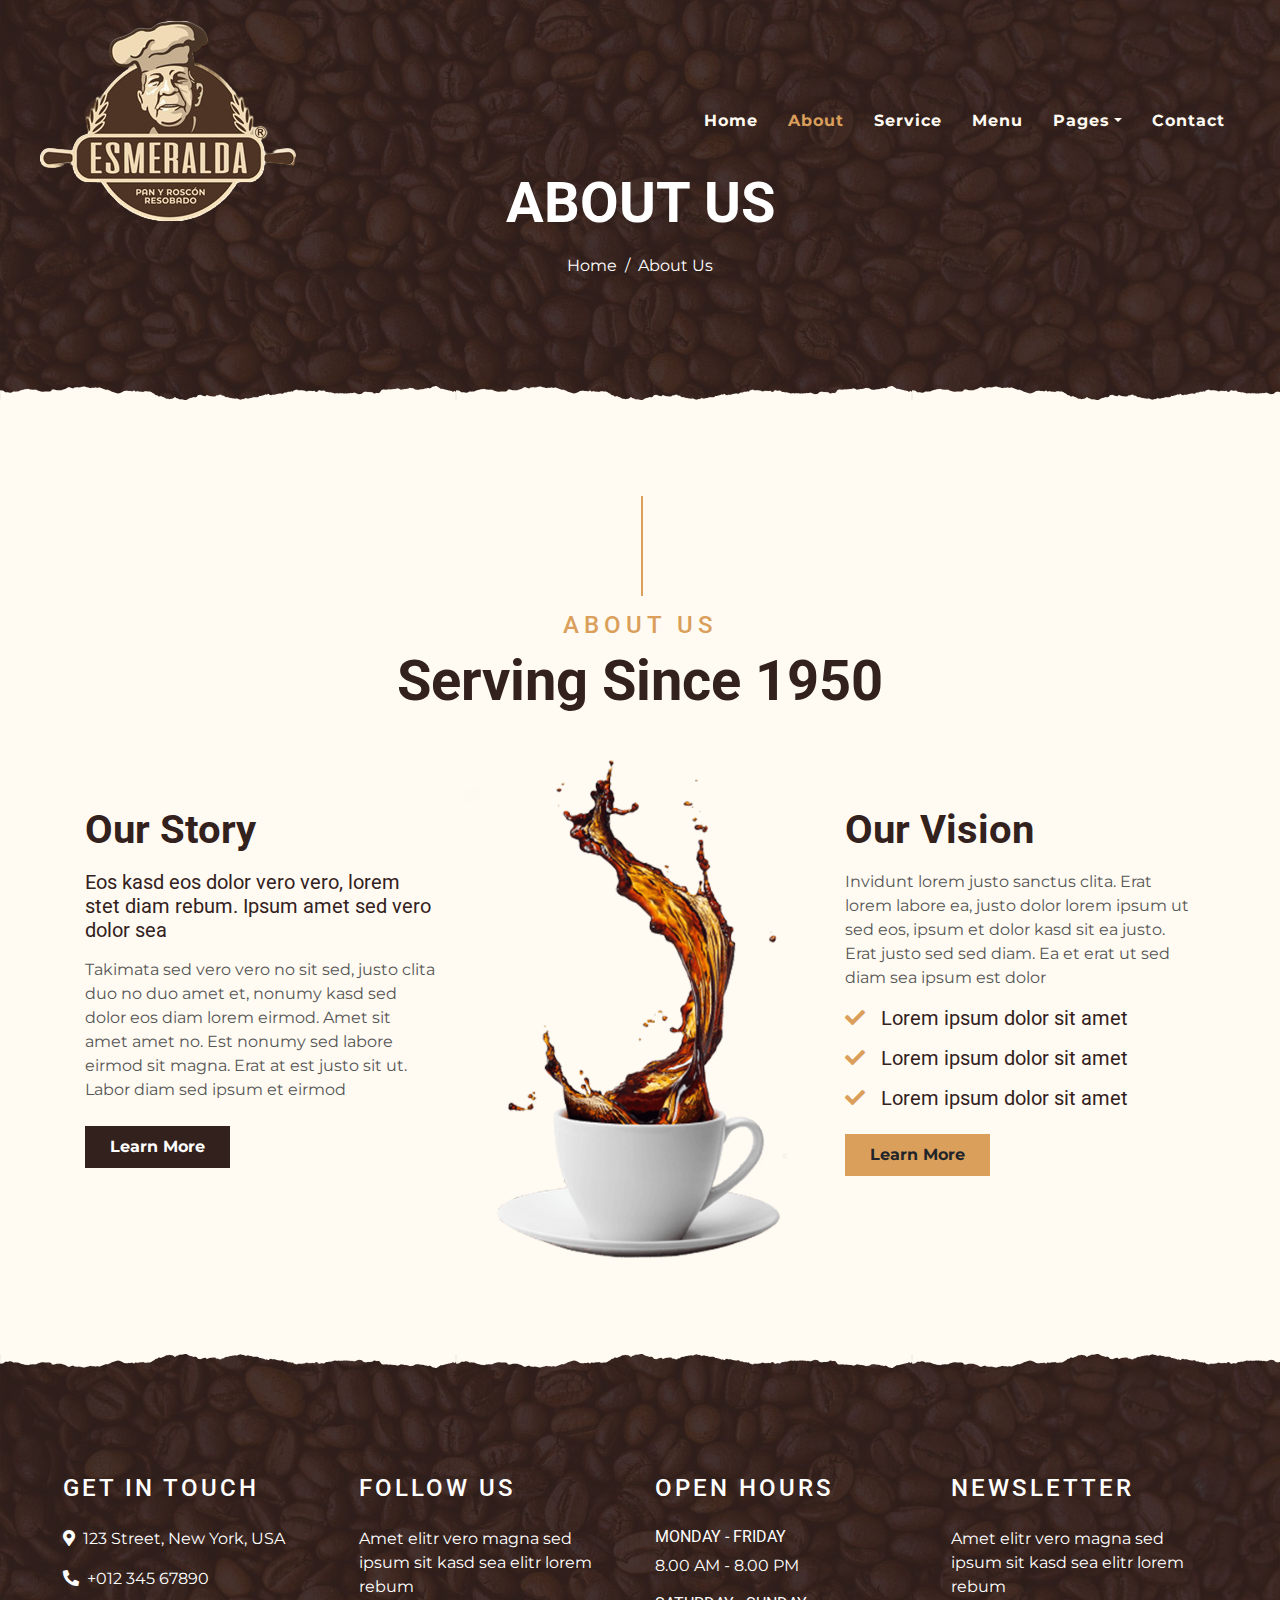
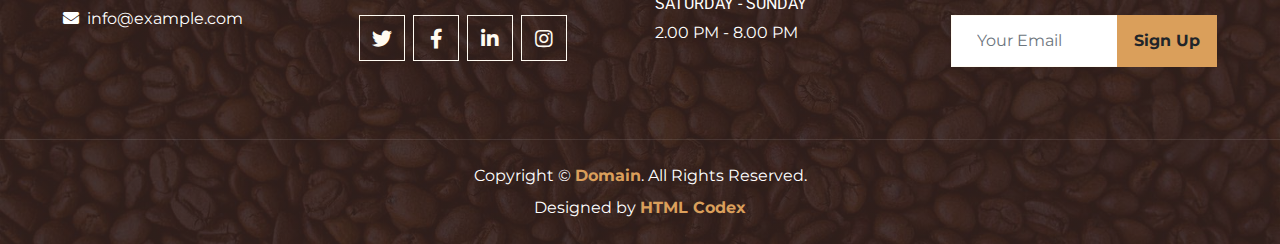
==== about.html @ 0c97dbdf "1" ====
<!DOCTYPE html>
<html lang="en">

<head>
    <meta charset="utf-8">
    <title>KOPPEE - Coffee Shop HTML Template</title>
    <meta content="width=device-width, initial-scale=1.0" name="viewport">
    <meta content="Free Website Template" name="keywords">
    <meta content="Free Website Template" name="description">

    <!-- Favicon -->
    <link href="img/favicon.ico" rel="icon">

    <!-- Google Font -->
    <link rel="preconnect" href="https://fonts.gstatic.com">
    <link href="https://fonts.googleapis.com/css2?family=Montserrat:wght@200;400&family=Roboto:wght@400;500;700&display=swap" rel="stylesheet"> 

    <!-- Font Awesome -->
    <link href="https://cdnjs.cloudflare.com/ajax/libs/font-awesome/5.10.0/css/all.min.css" rel="stylesheet">

    <!-- Libraries Stylesheet -->
    <link href="lib/owlcarousel/assets/owl.carousel.min.css" rel="stylesheet">
    <link href="lib/tempusdominus/css/tempusdominus-bootstrap-4.min.css" rel="stylesheet" />

    <!-- Customized Bootstrap Stylesheet -->
    <link href="css/style.min.css" rel="stylesheet">
</head>

<body>
    <!-- Navbar Start -->
    <div class="container-fluid p-0 nav-bar">
        <nav class="navbar navbar-expand-lg bg-none navbar-dark py-3">
            <a href="index.html" class="navbar-brand px-lg-4 m-0">
                <img src="img/logo pana.png" alt="">
            </a>
            <button type="button" class="navbar-toggler" data-toggle="collapse" data-target="#navbarCollapse">
                <span class="navbar-toggler-icon"></span>
            </button>
            <div class="collapse navbar-collapse justify-content-between" id="navbarCollapse">
                <div class="navbar-nav ml-auto p-4">
                    <a href="index.html" class="nav-item nav-link">Home</a>
                    <a href="about.html" class="nav-item nav-link active">About</a>
                    <a href="service.html" class="nav-item nav-link">Service</a>
                    <a href="menu.html" class="nav-item nav-link">Menu</a>
                    <div class="nav-item dropdown">
                        <a href="#" class="nav-link dropdown-toggle" data-toggle="dropdown">Pages</a>
                        <div class="dropdown-menu text-capitalize">
                            <a href="reservation.html" class="dropdown-item">Reservation</a>
                            <a href="testimonial.html" class="dropdown-item">Testimonial</a>
                        </div>
                    </div>
                    <a href="contact.html" class="nav-item nav-link">Contact</a>
                </div>
            </div>
        </nav>
    </div>
    <!-- Navbar End -->


    <!-- Page Header Start -->
    <div class="container-fluid page-header mb-5 position-relative overlay-bottom">
        <div class="d-flex flex-column align-items-center justify-content-center pt-0 pt-lg-5" style="min-height: 400px">
            <h1 class="display-4 mb-3 mt-0 mt-lg-5 text-white text-uppercase">About Us</h1>
            <div class="d-inline-flex mb-lg-5">
                <p class="m-0 text-white"><a class="text-white" href="">Home</a></p>
                <p class="m-0 text-white px-2">/</p>
                <p class="m-0 text-white">About Us</p>
            </div>
        </div>
    </div>
    <!-- Page Header End -->


    <!-- About Start -->
    <div class="container-fluid py-5">
        <div class="container">
            <div class="section-title">
                <h4 class="text-primary text-uppercase" style="letter-spacing: 5px;">About Us</h4>
                <h1 class="display-4">Serving Since 1950</h1>
            </div>
            <div class="row">
                <div class="col-lg-4 py-0 py-lg-5">
                    <h1 class="mb-3">Our Story</h1>
                    <h5 class="mb-3">Eos kasd eos dolor vero vero, lorem stet diam rebum. Ipsum amet sed vero dolor sea</h5>
                    <p>Takimata sed vero vero no sit sed, justo clita duo no duo amet et, nonumy kasd sed dolor eos diam lorem eirmod. Amet sit amet amet no. Est nonumy sed labore eirmod sit magna. Erat at est justo sit ut. Labor diam sed ipsum et eirmod</p>
                    <a href="" class="btn btn-secondary font-weight-bold py-2 px-4 mt-2">Learn More</a>
                </div>
                <div class="col-lg-4 py-5 py-lg-0" style="min-height: 500px;">
                    <div class="position-relative h-100">
                        <img class="position-absolute w-100 h-100" src="img/about.png" style="object-fit: cover;">
                    </div>
                </div>
                <div class="col-lg-4 py-0 py-lg-5">
                    <h1 class="mb-3">Our Vision</h1>
                    <p>Invidunt lorem justo sanctus clita. Erat lorem labore ea, justo dolor lorem ipsum ut sed eos, ipsum et dolor kasd sit ea justo. Erat justo sed sed diam. Ea et erat ut sed diam sea ipsum est dolor</p>
                    <h5 class="mb-3"><i class="fa fa-check text-primary mr-3"></i>Lorem ipsum dolor sit amet</h5>
                    <h5 class="mb-3"><i class="fa fa-check text-primary mr-3"></i>Lorem ipsum dolor sit amet</h5>
                    <h5 class="mb-3"><i class="fa fa-check text-primary mr-3"></i>Lorem ipsum dolor sit amet</h5>
                    <a href="" class="btn btn-primary font-weight-bold py-2 px-4 mt-2">Learn More</a>
                </div>
            </div>
        </div>
    </div>
    <!-- About End -->


    <!-- Footer Start -->
    <div class="container-fluid footer text-white mt-5 pt-5 px-0 position-relative overlay-top">
        <div class="row mx-0 pt-5 px-sm-3 px-lg-5 mt-4">
            <div class="col-lg-3 col-md-6 mb-5">
                <h4 class="text-white text-uppercase mb-4" style="letter-spacing: 3px;">Get In Touch</h4>
                <p><i class="fa fa-map-marker-alt mr-2"></i>123 Street, New York, USA</p>
                <p><i class="fa fa-phone-alt mr-2"></i>+012 345 67890</p>
                <p class="m-0"><i class="fa fa-envelope mr-2"></i>info@example.com</p>
            </div>
            <div class="col-lg-3 col-md-6 mb-5">
                <h4 class="text-white text-uppercase mb-4" style="letter-spacing: 3px;">Follow Us</h4>
                <p>Amet elitr vero magna sed ipsum sit kasd sea elitr lorem rebum</p>
                <div class="d-flex justify-content-start">
                    <a class="btn btn-lg btn-outline-light btn-lg-square mr-2" href="#"><i class="fab fa-twitter"></i></a>
                    <a class="btn btn-lg btn-outline-light btn-lg-square mr-2" href="https://www.facebook.com/panaderiaesmeraldacom?mibextid=ZbWKwL" target="_blank"><i class="fab fa-facebook-f"></i></a>
                    <a class="btn btn-lg btn-outline-light btn-lg-square mr-2" href="#"><i class="fab fa-linkedin-in"></i></a>
                    <a class="btn btn-lg btn-outline-light btn-lg-square" href="https://www.instagram.com/panaderiaesmeraldacom?igsh=MTAxN2h5Mjl3dHEzbg==" target="_blank"><i class="fab fa-instagram"></i></a>
                </div>
            </div>
            <div class="col-lg-3 col-md-6 mb-5">
                <h4 class="text-white text-uppercase mb-4" style="letter-spacing: 3px;">Open Hours</h4>
                <div>
                    <h6 class="text-white text-uppercase">Monday - Friday</h6>
                    <p>8.00 AM - 8.00 PM</p>
                    <h6 class="text-white text-uppercase">Saturday - Sunday</h6>
                    <p>2.00 PM - 8.00 PM</p>
                </div>
            </div>
            <div class="col-lg-3 col-md-6 mb-5">
                <h4 class="text-white text-uppercase mb-4" style="letter-spacing: 3px;">Newsletter</h4>
                <p>Amet elitr vero magna sed ipsum sit kasd sea elitr lorem rebum</p>
                <div class="w-100">
                    <div class="input-group">
                        <input type="text" class="form-control border-light" style="padding: 25px;" placeholder="Your Email">
                        <div class="input-group-append">
                            <button class="btn btn-primary font-weight-bold px-3">Sign Up</button>
                        </div>
                    </div>
                </div>
            </div>
        </div>
        <div class="container-fluid text-center text-white border-top mt-4 py-4 px-sm-3 px-md-5" style="border-color: rgba(256, 256, 256, .1) !important;">
            <p class="mb-2 text-white">Copyright &copy; <a class="font-weight-bold" href="#">Domain</a>. All Rights Reserved.</a></p>
            <p class="m-0 text-white">Designed by <a class="font-weight-bold" href="https://htmlcodex.com">HTML Codex</a></p>
        </div>
    </div>
    <!-- Footer End -->


    <!-- Back to Top -->
    <a href="#" class="btn btn-lg btn-primary btn-lg-square back-to-top"><i class="fa fa-angle-double-up"></i></a>


    <!-- JavaScript Libraries -->
    <script src="https://code.jquery.com/jquery-3.4.1.min.js"></script>
    <script src="https://stackpath.bootstrapcdn.com/bootstrap/4.4.1/js/bootstrap.bundle.min.js"></script>
    <script src="lib/easing/easing.min.js"></script>
    <script src="lib/waypoints/waypoints.min.js"></script>
    <script src="lib/owlcarousel/owl.carousel.min.js"></script>
    <script src="lib/tempusdominus/js/moment.min.js"></script>
    <script src="lib/tempusdominus/js/moment-timezone.min.js"></script>
    <script src="lib/tempusdominus/js/tempusdominus-bootstrap-4.min.js"></script>

    <!-- Contact Javascript File -->
    <script src="mail/jqBootstrapValidation.min.js"></script>
    <script src="mail/contact.js"></script>

    <!-- Template Javascript -->
    <script src="js/main.js"></script>
</body>

</html>
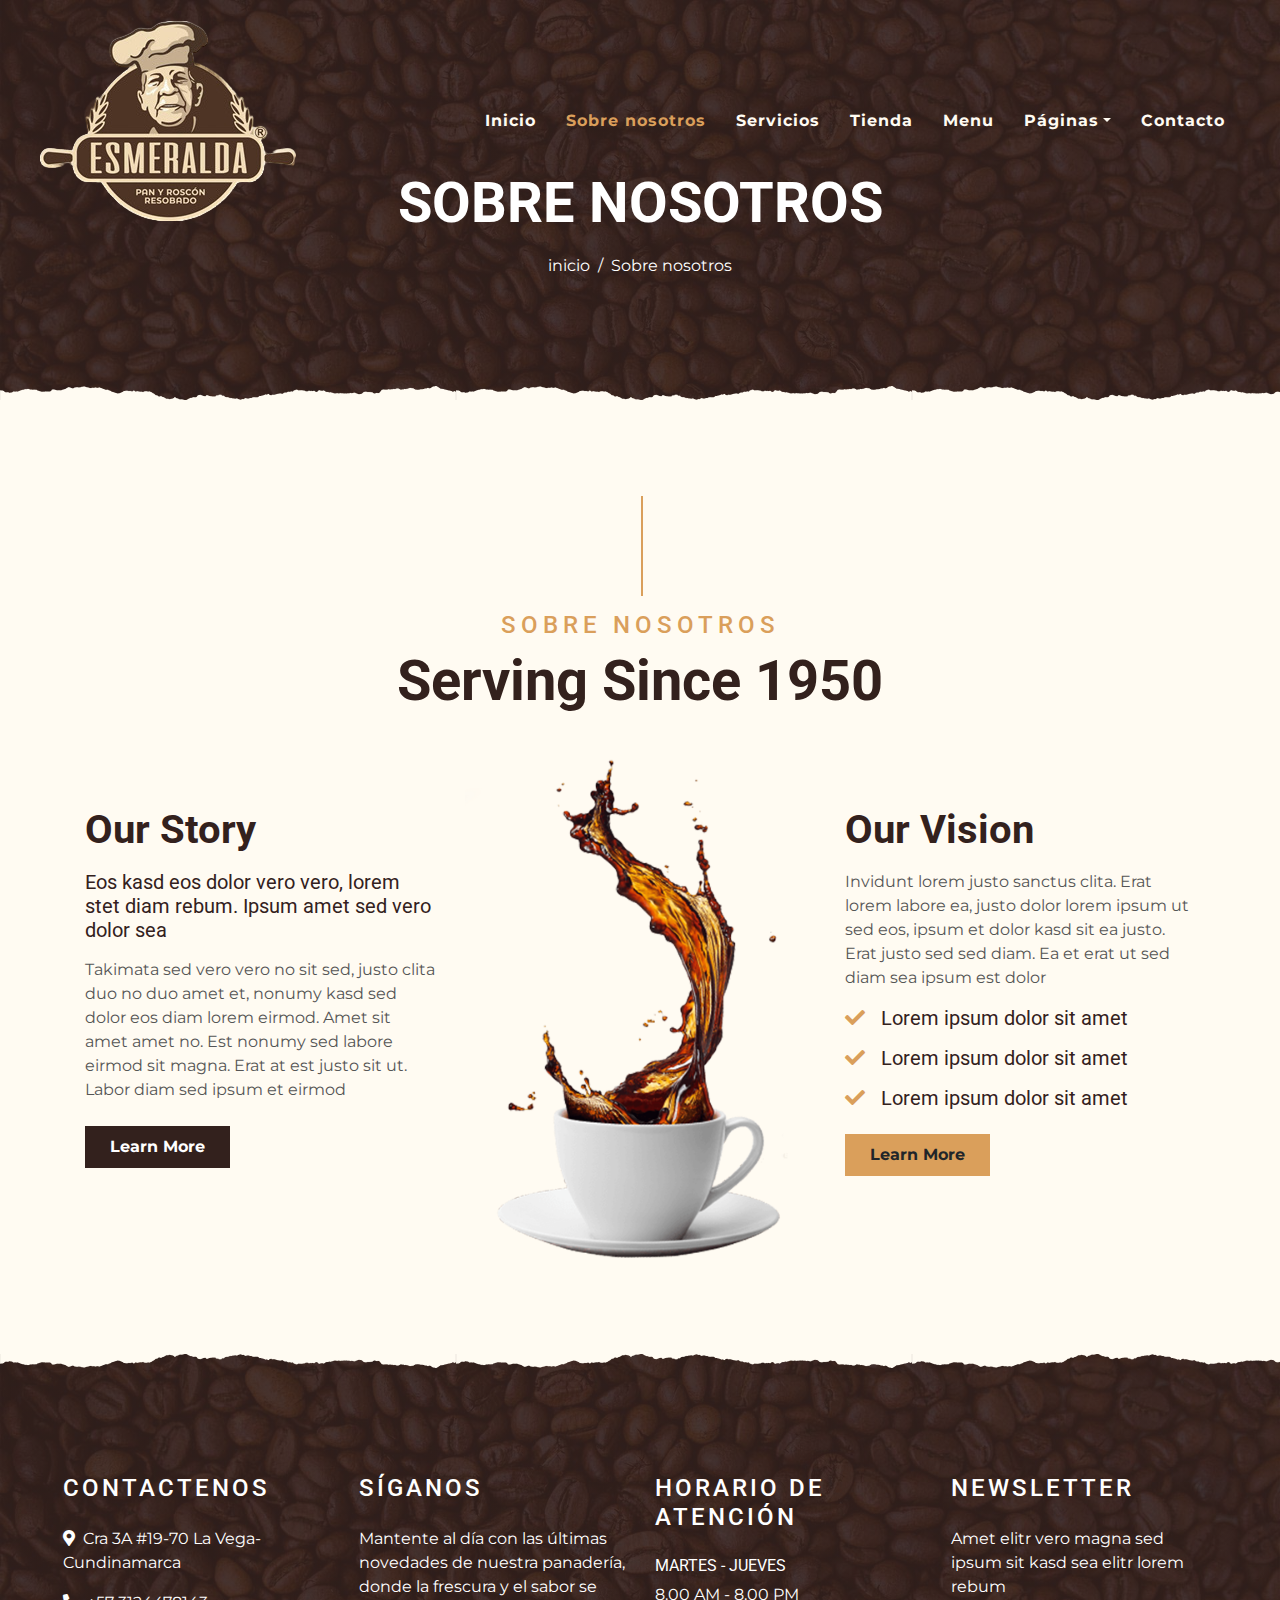
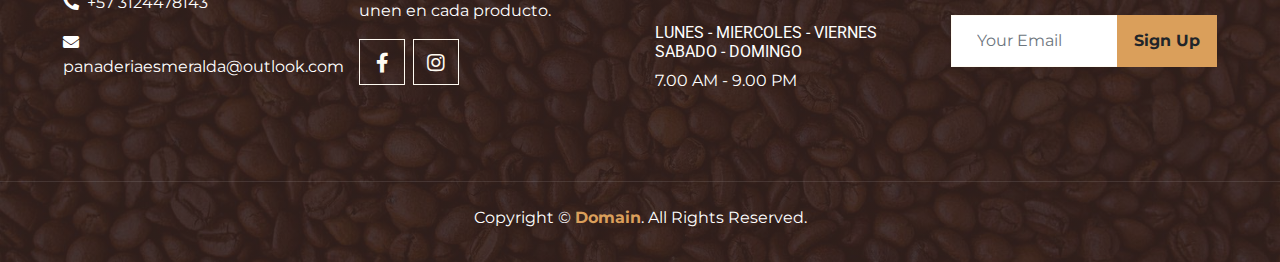
==== commit aebb7b77: "2" ====
--- a/about.html
+++ b/about.html
@@ -3,7 +3,7 @@
 
 <head>
     <meta charset="utf-8">
-    <title>KOPPEE - Coffee Shop HTML Template</title>
+    <title>INVERSIONES LA ESMERALDA 1966 SAS</title>
     <meta content="width=device-width, initial-scale=1.0" name="viewport">
     <meta content="Free Website Template" name="keywords">
     <meta content="Free Website Template" name="description">
@@ -38,18 +38,19 @@
             </button>
             <div class="collapse navbar-collapse justify-content-between" id="navbarCollapse">
                 <div class="navbar-nav ml-auto p-4">
-                    <a href="index.html" class="nav-item nav-link">Home</a>
-                    <a href="about.html" class="nav-item nav-link active">About</a>
-                    <a href="service.html" class="nav-item nav-link">Service</a>
+                    <a href="index.html" class="nav-item nav-link">Inicio</a>
+                    <a href="about.html" class="nav-item nav-link active">Sobre nosotros</a>
+                    <a href="service.html" class="nav-item nav-link">Servicios</a>
+                    <a href="tienda.html" class="nav-item nav-link">Tienda</a>
                     <a href="menu.html" class="nav-item nav-link">Menu</a>
                     <div class="nav-item dropdown">
-                        <a href="#" class="nav-link dropdown-toggle" data-toggle="dropdown">Pages</a>
+                        <a href="#" class="nav-link dropdown-toggle" data-toggle="dropdown">Páginas</a>
                         <div class="dropdown-menu text-capitalize">
                             <a href="reservation.html" class="dropdown-item">Reservation</a>
                             <a href="testimonial.html" class="dropdown-item">Testimonial</a>
                         </div>
                     </div>
-                    <a href="contact.html" class="nav-item nav-link">Contact</a>
+                    <a href="contact.html" class="nav-item nav-link">Contacto</a>
                 </div>
             </div>
         </nav>
@@ -60,11 +61,11 @@
     <!-- Page Header Start -->
     <div class="container-fluid page-header mb-5 position-relative overlay-bottom">
         <div class="d-flex flex-column align-items-center justify-content-center pt-0 pt-lg-5" style="min-height: 400px">
-            <h1 class="display-4 mb-3 mt-0 mt-lg-5 text-white text-uppercase">About Us</h1>
+            <h1 class="display-4 mb-3 mt-0 mt-lg-5 text-white text-uppercase">Sobre nosotros</h1>
             <div class="d-inline-flex mb-lg-5">
-                <p class="m-0 text-white"><a class="text-white" href="">Home</a></p>
+                <p class="m-0 text-white"><a class="text-white" href="index.html">inicio</a></p>
                 <p class="m-0 text-white px-2">/</p>
-                <p class="m-0 text-white">About Us</p>
+                <p class="m-0 text-white">Sobre nosotros</p>
             </div>
         </div>
     </div>
@@ -75,7 +76,7 @@
     <div class="container-fluid py-5">
         <div class="container">
             <div class="section-title">
-                <h4 class="text-primary text-uppercase" style="letter-spacing: 5px;">About Us</h4>
+                <h4 class="text-primary text-uppercase" style="letter-spacing: 5px;">Sobre nosotros</h4>
                 <h1 class="display-4">Serving Since 1950</h1>
             </div>
             <div class="row">
@@ -108,28 +109,26 @@
     <div class="container-fluid footer text-white mt-5 pt-5 px-0 position-relative overlay-top">
         <div class="row mx-0 pt-5 px-sm-3 px-lg-5 mt-4">
             <div class="col-lg-3 col-md-6 mb-5">
-                <h4 class="text-white text-uppercase mb-4" style="letter-spacing: 3px;">Get In Touch</h4>
-                <p><i class="fa fa-map-marker-alt mr-2"></i>123 Street, New York, USA</p>
-                <p><i class="fa fa-phone-alt mr-2"></i>+012 345 67890</p>
-                <p class="m-0"><i class="fa fa-envelope mr-2"></i>info@example.com</p>
+                <h4 class="text-white text-uppercase mb-4" style="letter-spacing: 3px;">CONTACTENOS</h4>
+                <p><i class="fa fa-map-marker-alt mr-2"></i>Cra 3A #19-70 La Vega-Cundinamarca</p>
+                <p><i class="fa fa-phone-alt mr-2"></i>+57 3124478143</p>
+                <p class="m-0"><i class="fa fa-envelope mr-2"></i>panaderiaesmeralda@outlook.com</p>
             </div>
             <div class="col-lg-3 col-md-6 mb-5">
-                <h4 class="text-white text-uppercase mb-4" style="letter-spacing: 3px;">Follow Us</h4>
-                <p>Amet elitr vero magna sed ipsum sit kasd sea elitr lorem rebum</p>
+                <h4 class="text-white text-uppercase mb-4" style="letter-spacing: 3px;">Síganos</h4>
+                <p>Mantente al día con las últimas novedades de nuestra panadería, donde la frescura y el sabor se unen en cada producto. </p>
                 <div class="d-flex justify-content-start">
-                    <a class="btn btn-lg btn-outline-light btn-lg-square mr-2" href="#"><i class="fab fa-twitter"></i></a>
                     <a class="btn btn-lg btn-outline-light btn-lg-square mr-2" href="https://www.facebook.com/panaderiaesmeraldacom?mibextid=ZbWKwL" target="_blank"><i class="fab fa-facebook-f"></i></a>
-                    <a class="btn btn-lg btn-outline-light btn-lg-square mr-2" href="#"><i class="fab fa-linkedin-in"></i></a>
                     <a class="btn btn-lg btn-outline-light btn-lg-square" href="https://www.instagram.com/panaderiaesmeraldacom?igsh=MTAxN2h5Mjl3dHEzbg==" target="_blank"><i class="fab fa-instagram"></i></a>
                 </div>
             </div>
             <div class="col-lg-3 col-md-6 mb-5">
-                <h4 class="text-white text-uppercase mb-4" style="letter-spacing: 3px;">Open Hours</h4>
+                <h4 class="text-white text-uppercase mb-4" style="letter-spacing: 3px;">Horario de atención</h4>
                 <div>
-                    <h6 class="text-white text-uppercase">Monday - Friday</h6>
+                    <h6 class="text-white text-uppercase">Martes - Jueves</h6>
                     <p>8.00 AM - 8.00 PM</p>
-                    <h6 class="text-white text-uppercase">Saturday - Sunday</h6>
-                    <p>2.00 PM - 8.00 PM</p>
+                    <h6 class="text-white text-uppercase">Lunes - miercoles - viernes <br> sabado - domingo</h6>
+                    <p>7.00 AM - 9.00 PM</p>
                 </div>
             </div>
             <div class="col-lg-3 col-md-6 mb-5">
@@ -146,8 +145,8 @@
             </div>
         </div>
         <div class="container-fluid text-center text-white border-top mt-4 py-4 px-sm-3 px-md-5" style="border-color: rgba(256, 256, 256, .1) !important;">
-            <p class="mb-2 text-white">Copyright &copy; <a class="font-weight-bold" href="#">Domain</a>. All Rights Reserved.</a></p>
-            <p class="m-0 text-white">Designed by <a class="font-weight-bold" href="https://htmlcodex.com">HTML Codex</a></p>
+            <p class="mb-2 text-white">Copyright &copy; <a class="font-weight-bold" href="#">Domain</a>. All Rights Reserved.</p>
+            <p class="footer-credit" style="display: none;">Diseñado por <a class="font-weight-bold" href="https://htmlcodex.com">HTML Codex</a></p>
         </div>
     </div>
     <!-- Footer End -->
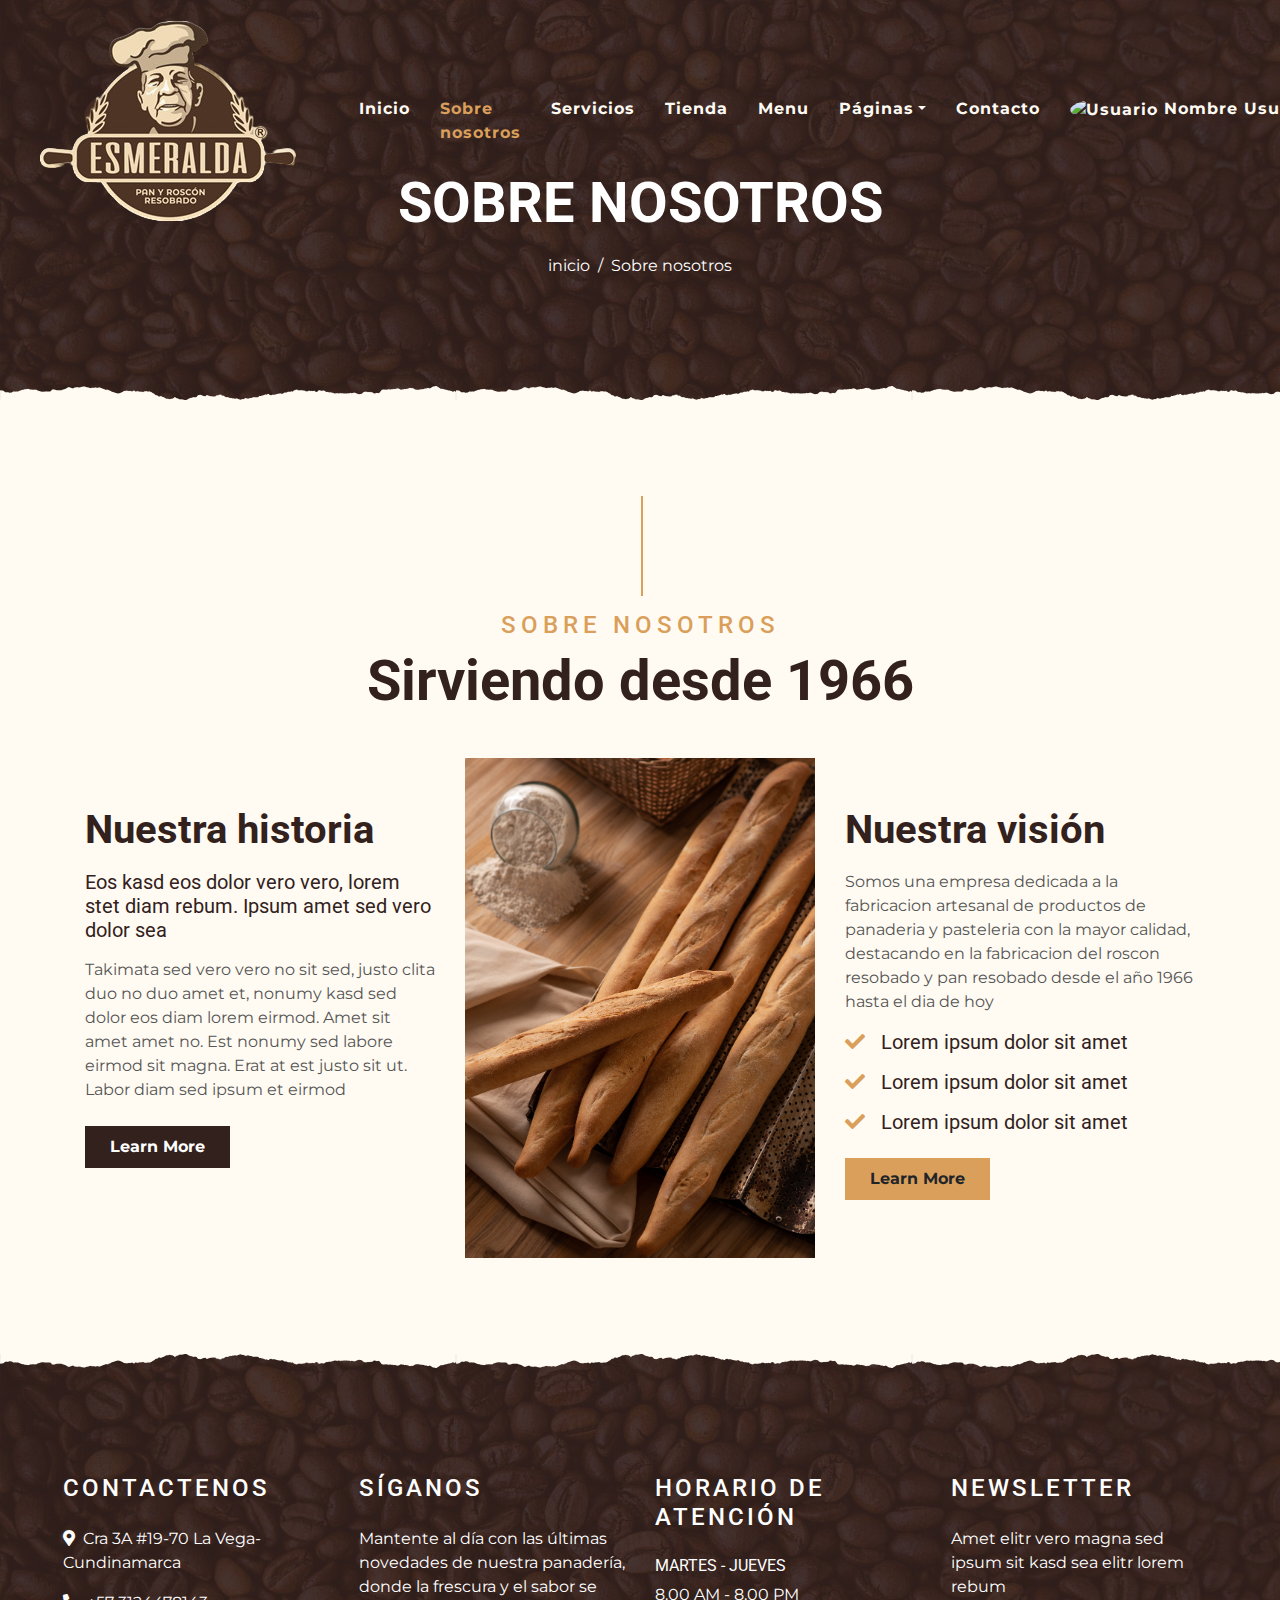
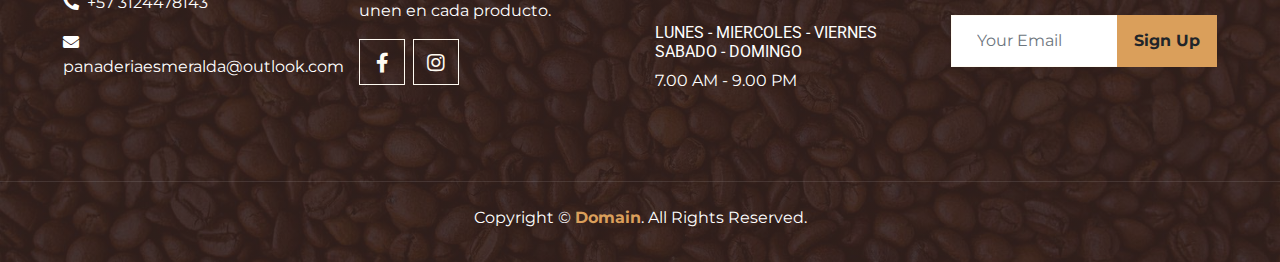
==== commit 8c262285: "carga" ====
--- a/about.html
+++ b/about.html
@@ -51,6 +51,20 @@
                         </div>
                     </div>
                     <a href="contact.html" class="nav-item nav-link">Contacto</a>
+
+                <!-- Usuario Dropdown -->
+                <div class="nav-item dropdown">
+                    <a href="#" class="nav-link dropdown-toggle" id="userDropdown" role="button" data-toggle="dropdown" aria-haspopup="true" aria-expanded="false">
+                        <img src="img/usuario.png" class="rounded-circle" alt="Usuario" width="30" height="30"> Nombre Usuario
+                    </a>
+                    <div class="dropdown-menu dropdown-menu-right" aria-labelledby="userDropdown">
+                        <a class="dropdown-item" href="#">Perfil</a>
+                        <a class="dropdown-item" href="#">Configuración</a>
+                        <div class="dropdown-divider"></div>
+                        <a class="dropdown-item" href="#">Cerrar sesión</a>
+                    </div>
+                </div>
+                <!-- Fin Usuario Dropdown -->
                 </div>
             </div>
         </nav>
@@ -77,23 +91,23 @@
         <div class="container">
             <div class="section-title">
                 <h4 class="text-primary text-uppercase" style="letter-spacing: 5px;">Sobre nosotros</h4>
-                <h1 class="display-4">Serving Since 1950</h1>
+                <h1 class="display-4">Sirviendo desde 1966</h1>
             </div>
             <div class="row">
                 <div class="col-lg-4 py-0 py-lg-5">
-                    <h1 class="mb-3">Our Story</h1>
+                    <h1 class="mb-3">Nuestra historia</h1>
                     <h5 class="mb-3">Eos kasd eos dolor vero vero, lorem stet diam rebum. Ipsum amet sed vero dolor sea</h5>
                     <p>Takimata sed vero vero no sit sed, justo clita duo no duo amet et, nonumy kasd sed dolor eos diam lorem eirmod. Amet sit amet amet no. Est nonumy sed labore eirmod sit magna. Erat at est justo sit ut. Labor diam sed ipsum et eirmod</p>
                     <a href="" class="btn btn-secondary font-weight-bold py-2 px-4 mt-2">Learn More</a>
                 </div>
                 <div class="col-lg-4 py-5 py-lg-0" style="min-height: 500px;">
                     <div class="position-relative h-100">
-                        <img class="position-absolute w-100 h-100" src="img/about.png" style="object-fit: cover;">
+                        <img class="position-absolute w-100 h-100" src="img/DSC_7709-1.jpg" style="object-fit: cover;">
                     </div>
                 </div>
                 <div class="col-lg-4 py-0 py-lg-5">
-                    <h1 class="mb-3">Our Vision</h1>
-                    <p>Invidunt lorem justo sanctus clita. Erat lorem labore ea, justo dolor lorem ipsum ut sed eos, ipsum et dolor kasd sit ea justo. Erat justo sed sed diam. Ea et erat ut sed diam sea ipsum est dolor</p>
+                    <h1 class="mb-3">Nuestra visión</h1>
+                    <p>Somos una empresa dedicada a la fabricacion artesanal de productos de panaderia y pasteleria con la mayor calidad, destacando en la fabricacion del roscon resobado y pan resobado desde el año 1966 hasta el dia de hoy</p>
                     <h5 class="mb-3"><i class="fa fa-check text-primary mr-3"></i>Lorem ipsum dolor sit amet</h5>
                     <h5 class="mb-3"><i class="fa fa-check text-primary mr-3"></i>Lorem ipsum dolor sit amet</h5>
                     <h5 class="mb-3"><i class="fa fa-check text-primary mr-3"></i>Lorem ipsum dolor sit amet</h5>
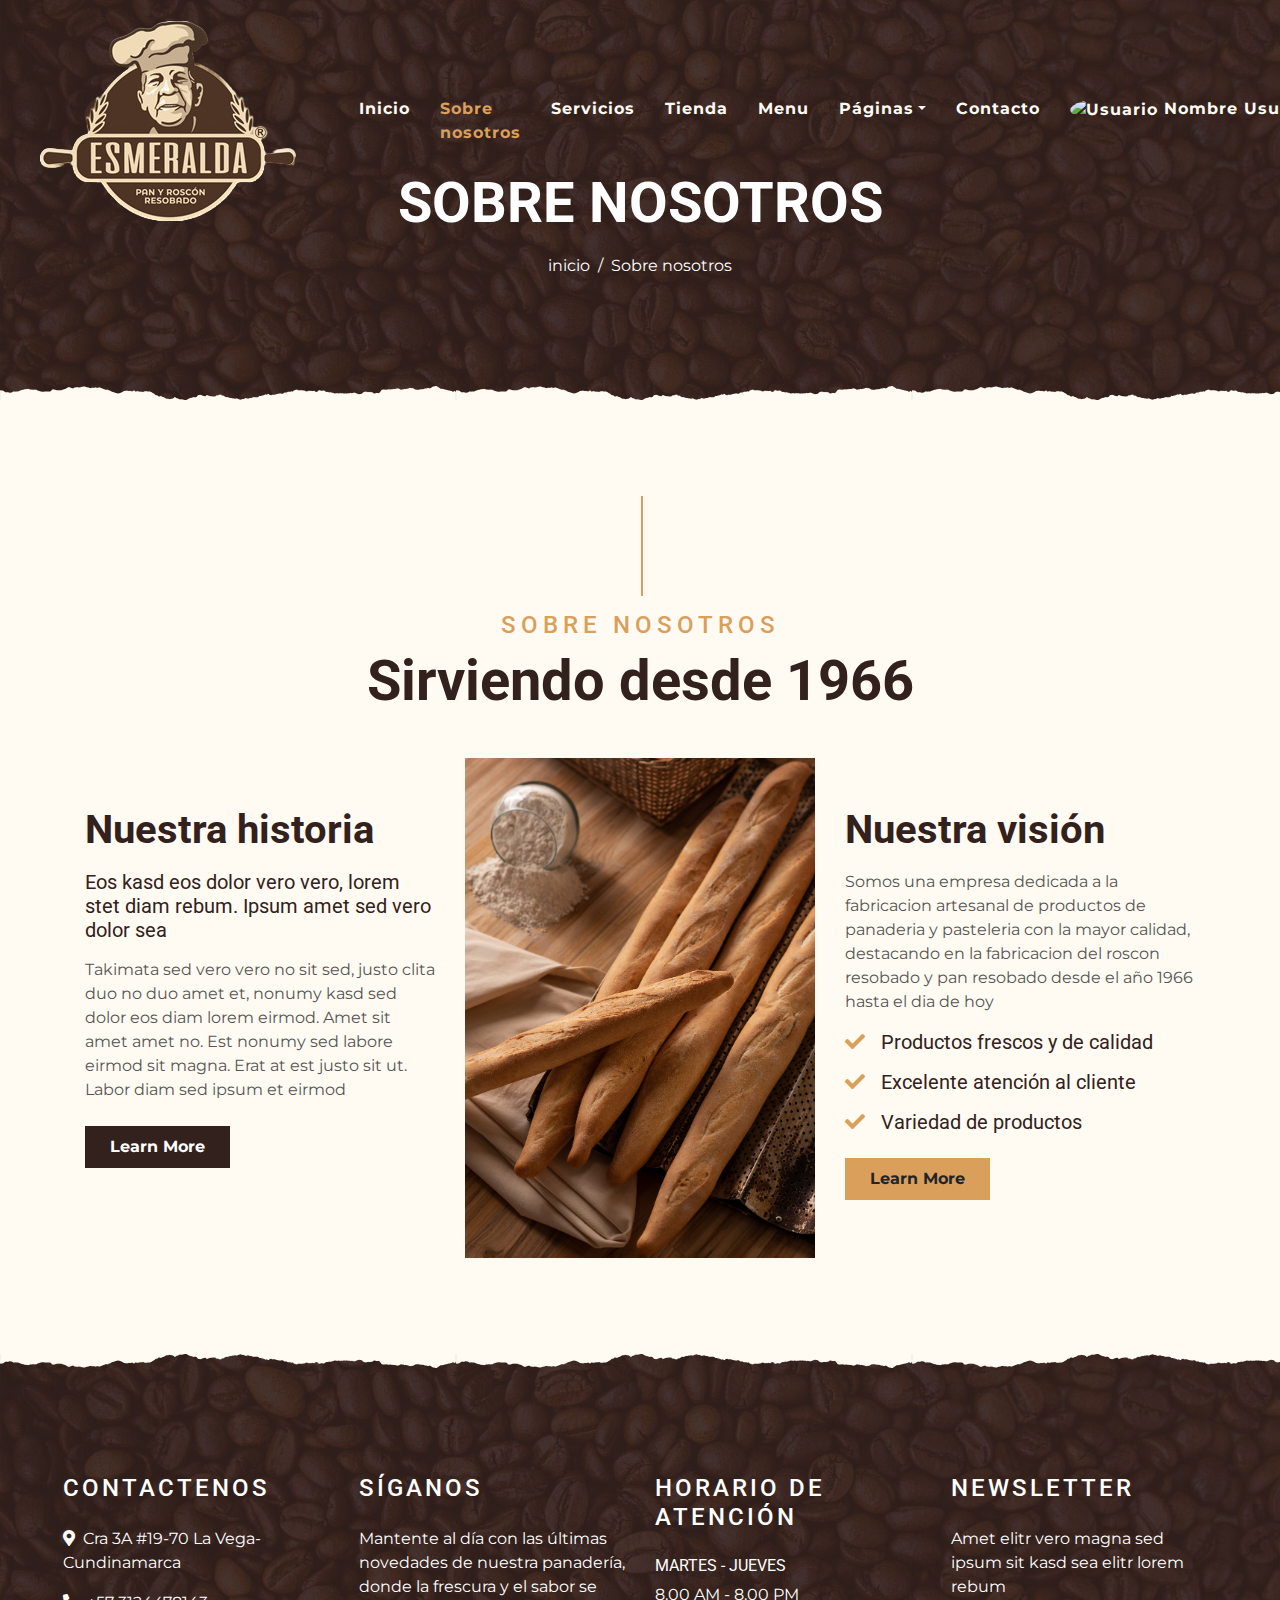
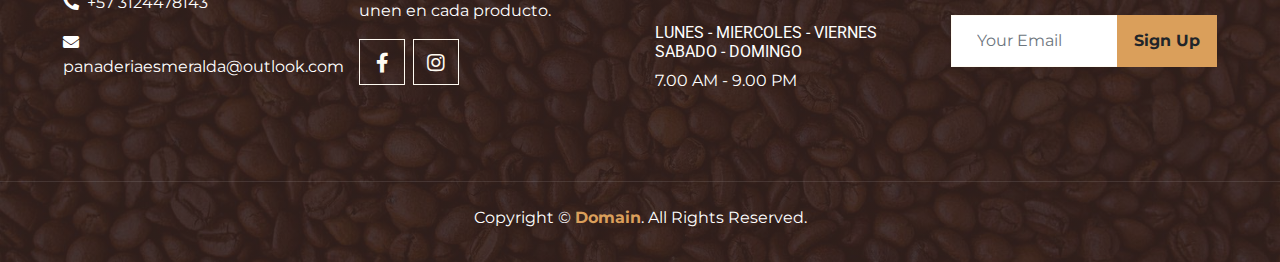
==== commit 977faed9: "3" ====
--- a/about.html
+++ b/about.html
@@ -108,9 +108,9 @@
                 <div class="col-lg-4 py-0 py-lg-5">
                     <h1 class="mb-3">Nuestra visión</h1>
                     <p>Somos una empresa dedicada a la fabricacion artesanal de productos de panaderia y pasteleria con la mayor calidad, destacando en la fabricacion del roscon resobado y pan resobado desde el año 1966 hasta el dia de hoy</p>
-                    <h5 class="mb-3"><i class="fa fa-check text-primary mr-3"></i>Lorem ipsum dolor sit amet</h5>
-                    <h5 class="mb-3"><i class="fa fa-check text-primary mr-3"></i>Lorem ipsum dolor sit amet</h5>
-                    <h5 class="mb-3"><i class="fa fa-check text-primary mr-3"></i>Lorem ipsum dolor sit amet</h5>
+                    <h5 class="mb-3"><i class="fa fa-check text-primary mr-3"></i>Productos frescos y de calidad</h5>
+                    <h5 class="mb-3"><i class="fa fa-check text-primary mr-3"></i>Excelente atención al cliente</h5>
+                    <h5 class="mb-3"><i class="fa fa-check text-primary mr-3"></i>Variedad de productos</h5>
                     <a href="" class="btn btn-primary font-weight-bold py-2 px-4 mt-2">Learn More</a>
                 </div>
             </div>
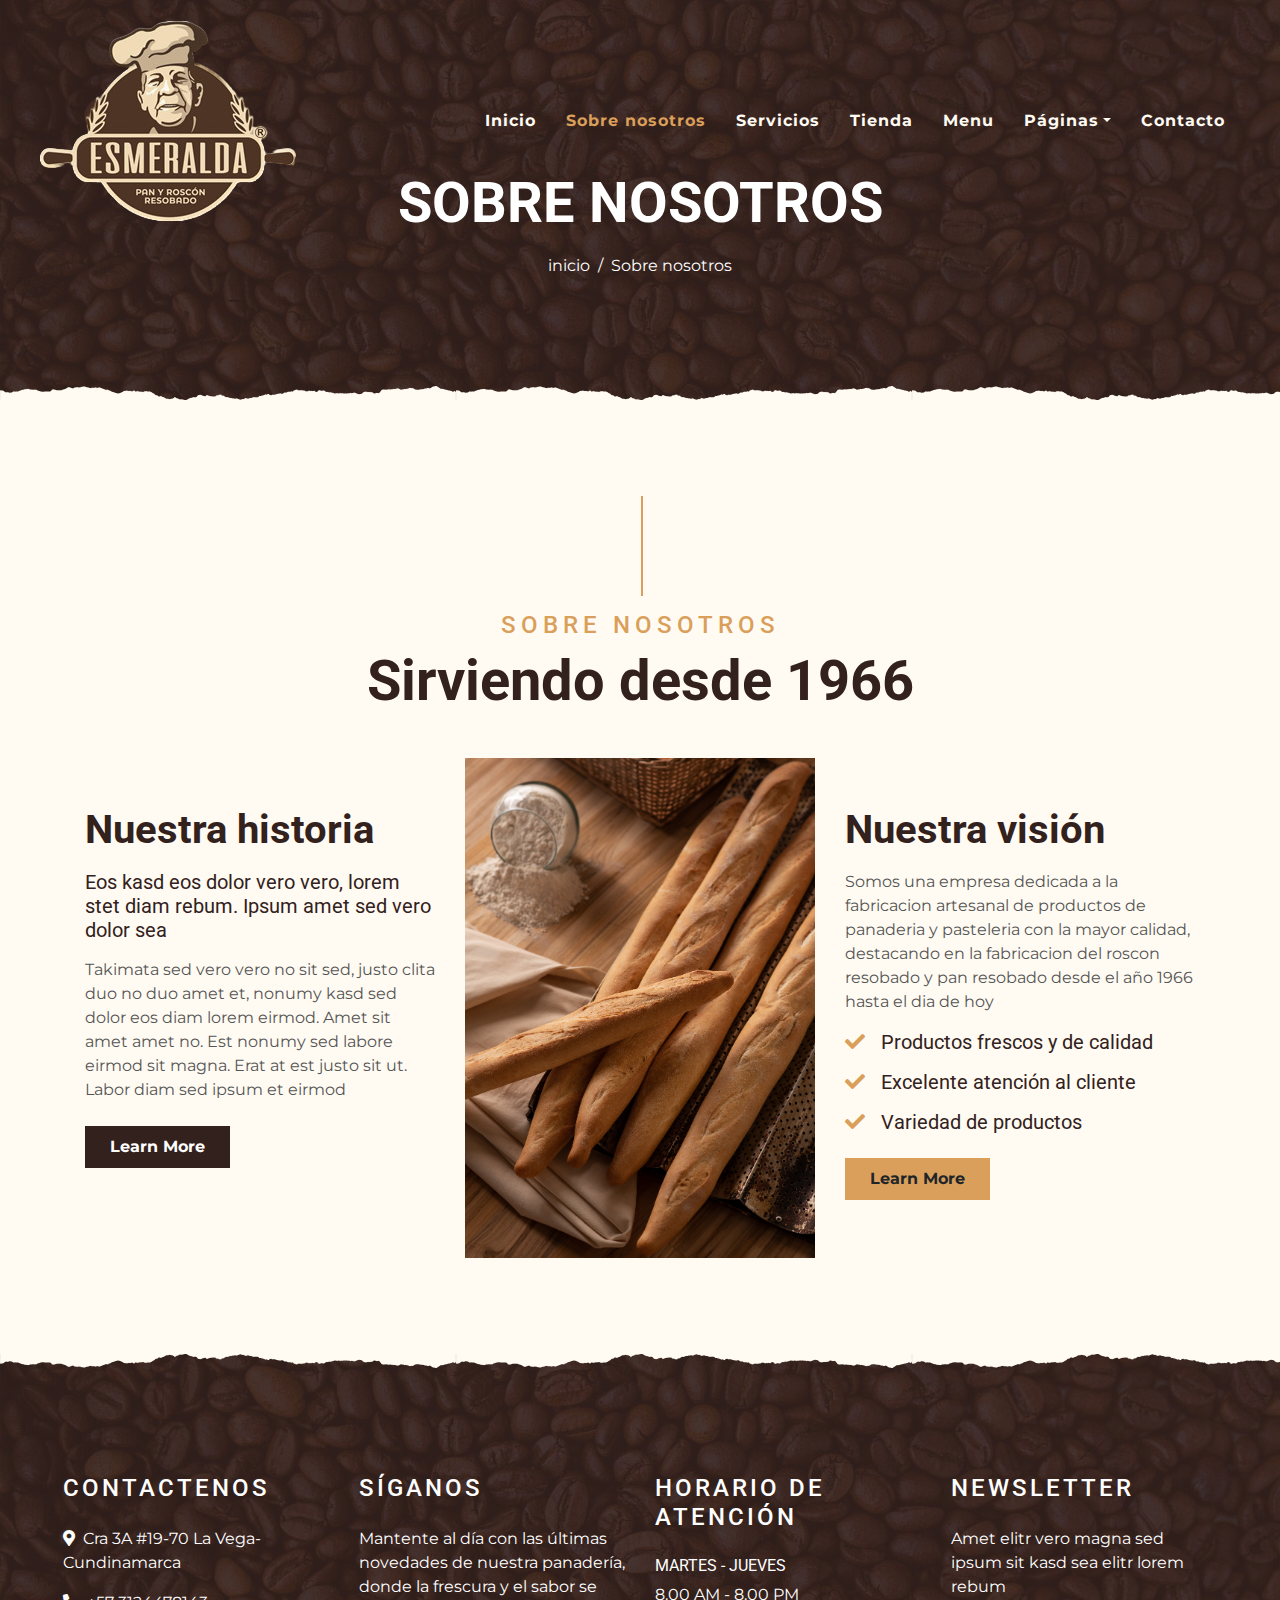
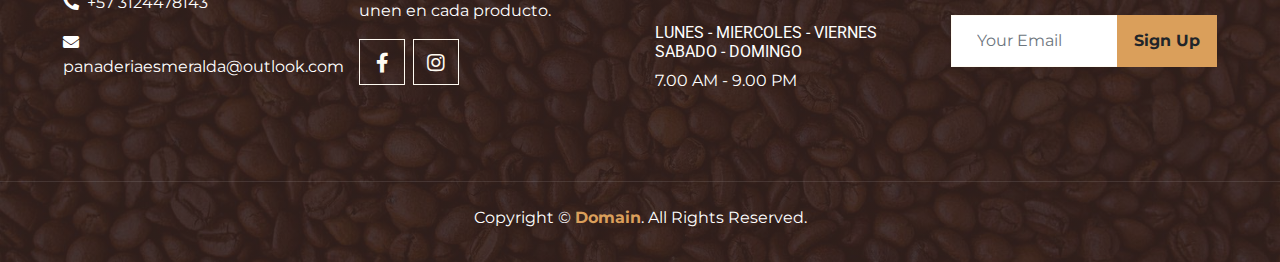
==== commit b29d5d4d: "3.1" ====
--- a/about.html
+++ b/about.html
@@ -51,26 +51,11 @@
                         </div>
                     </div>
                     <a href="contact.html" class="nav-item nav-link">Contacto</a>
-
-                <!-- Usuario Dropdown -->
-                <div class="nav-item dropdown">
-                    <a href="#" class="nav-link dropdown-toggle" id="userDropdown" role="button" data-toggle="dropdown" aria-haspopup="true" aria-expanded="false">
-                        <img src="img/usuario.png" class="rounded-circle" alt="Usuario" width="30" height="30"> Nombre Usuario
-                    </a>
-                    <div class="dropdown-menu dropdown-menu-right" aria-labelledby="userDropdown">
-                        <a class="dropdown-item" href="#">Perfil</a>
-                        <a class="dropdown-item" href="#">Configuración</a>
-                        <div class="dropdown-divider"></div>
-                        <a class="dropdown-item" href="#">Cerrar sesión</a>
-                    </div>
-                </div>
-                <!-- Fin Usuario Dropdown -->
                 </div>
             </div>
         </nav>
     </div>
     <!-- Navbar End -->
-
 
     <!-- Page Header Start -->
     <div class="container-fluid page-header mb-5 position-relative overlay-bottom">
@@ -84,7 +69,6 @@
         </div>
     </div>
     <!-- Page Header End -->
-
 
     <!-- About Start -->
     <div class="container-fluid py-5">
@@ -117,7 +101,6 @@
         </div>
     </div>
     <!-- About End -->
-
 
     <!-- Footer Start -->
     <div class="container-fluid footer text-white mt-5 pt-5 px-0 position-relative overlay-top">
@@ -165,7 +148,6 @@
     </div>
     <!-- Footer End -->
 
-
     <!-- Back to Top -->
     <a href="#" class="btn btn-lg btn-primary btn-lg-square back-to-top"><i class="fa fa-angle-double-up"></i></a>
 
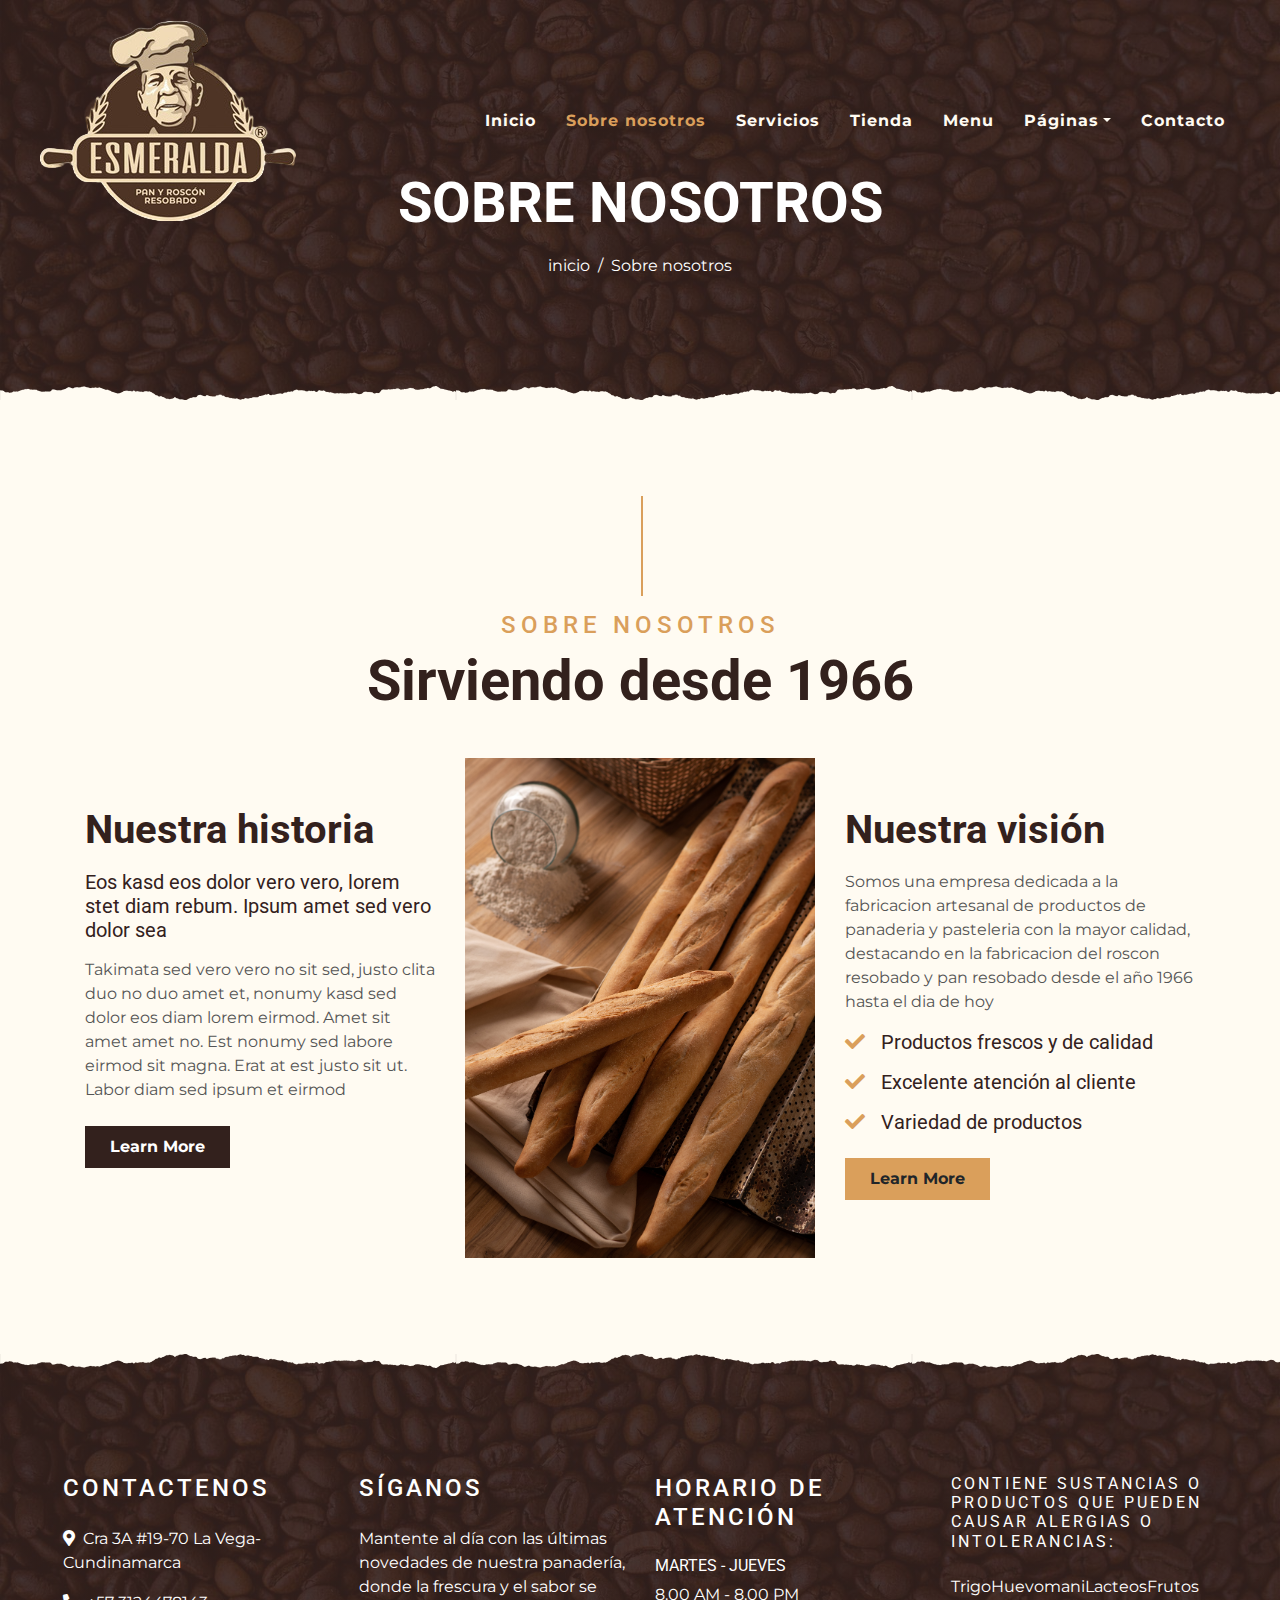
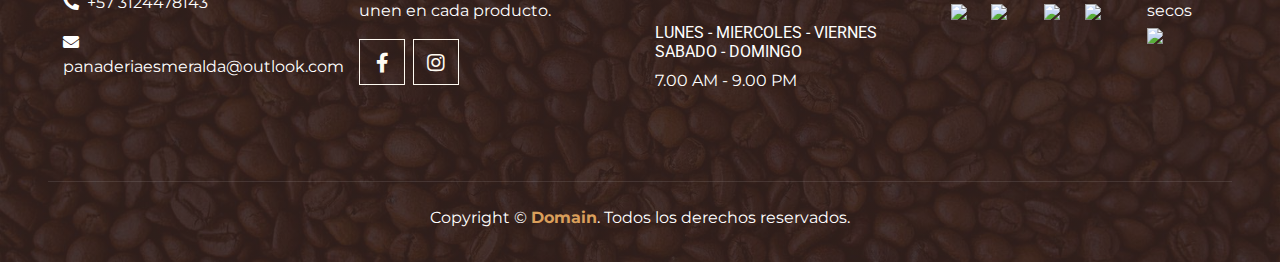
==== commit 1e6e2a07: "3.2" ====
--- a/about.html
+++ b/about.html
@@ -128,21 +128,39 @@
                     <p>7.00 AM - 9.00 PM</p>
                 </div>
             </div>
+
             <div class="col-lg-3 col-md-6 mb-5">
-                <h4 class="text-white text-uppercase mb-4" style="letter-spacing: 3px;">Newsletter</h4>
-                <p>Amet elitr vero magna sed ipsum sit kasd sea elitr lorem rebum</p>
-                <div class="w-100">
-                    <div class="input-group">
-                        <input type="text" class="form-control border-light" style="padding: 25px;" placeholder="Your Email">
-                        <div class="input-group-append">
-                            <button class="btn btn-primary font-weight-bold px-3">Sign Up</button>
-                        </div>
+                <h6 class="text-white text-uppercase mb-4" style="letter-spacing: 3px;">Contiene sustancias o productos que pueden causar alergias o intolerancias:</h6>
+                <div  class="d-flex justify-content-start">
+                    <div class="contend-img">
+                        <span>Trigo</span>
+                        <br>
+                        <img src="img/Trigo.png">
+                    </div>
+                    <div class="contend-img">
+                        <span>Huevo</span>
+                        <br>
+                        <img src="img/Huevos.png">
+                    </div>
+                    <div class="contend-img">
+                        <span>mani</span>
+                        <br>
+                        <img src="img/mani.png">
+                    </div>
+                    <div class="contend-img">
+                        <span>Lacteos</span>
+                        <br>
+                        <img src="img/Lacteos.png">
+                    </div>
+                    <div class="contend-img">
+                        <span>Frutos secos</span>
+                        <br>
+                        <img src="img/Frutos_secos.png">
                     </div>
                 </div>
             </div>
-        </div>
         <div class="container-fluid text-center text-white border-top mt-4 py-4 px-sm-3 px-md-5" style="border-color: rgba(256, 256, 256, .1) !important;">
-            <p class="mb-2 text-white">Copyright &copy; <a class="font-weight-bold" href="#">Domain</a>. All Rights Reserved.</p>
+            <p class="mb-2 text-white">Copyright &copy; <a class="font-weight-bold" href="#">Domain</a>. Todos los derechos reservados.</p>
             <p class="footer-credit" style="display: none;">Diseñado por <a class="font-weight-bold" href="https://htmlcodex.com">HTML Codex</a></p>
         </div>
     </div>
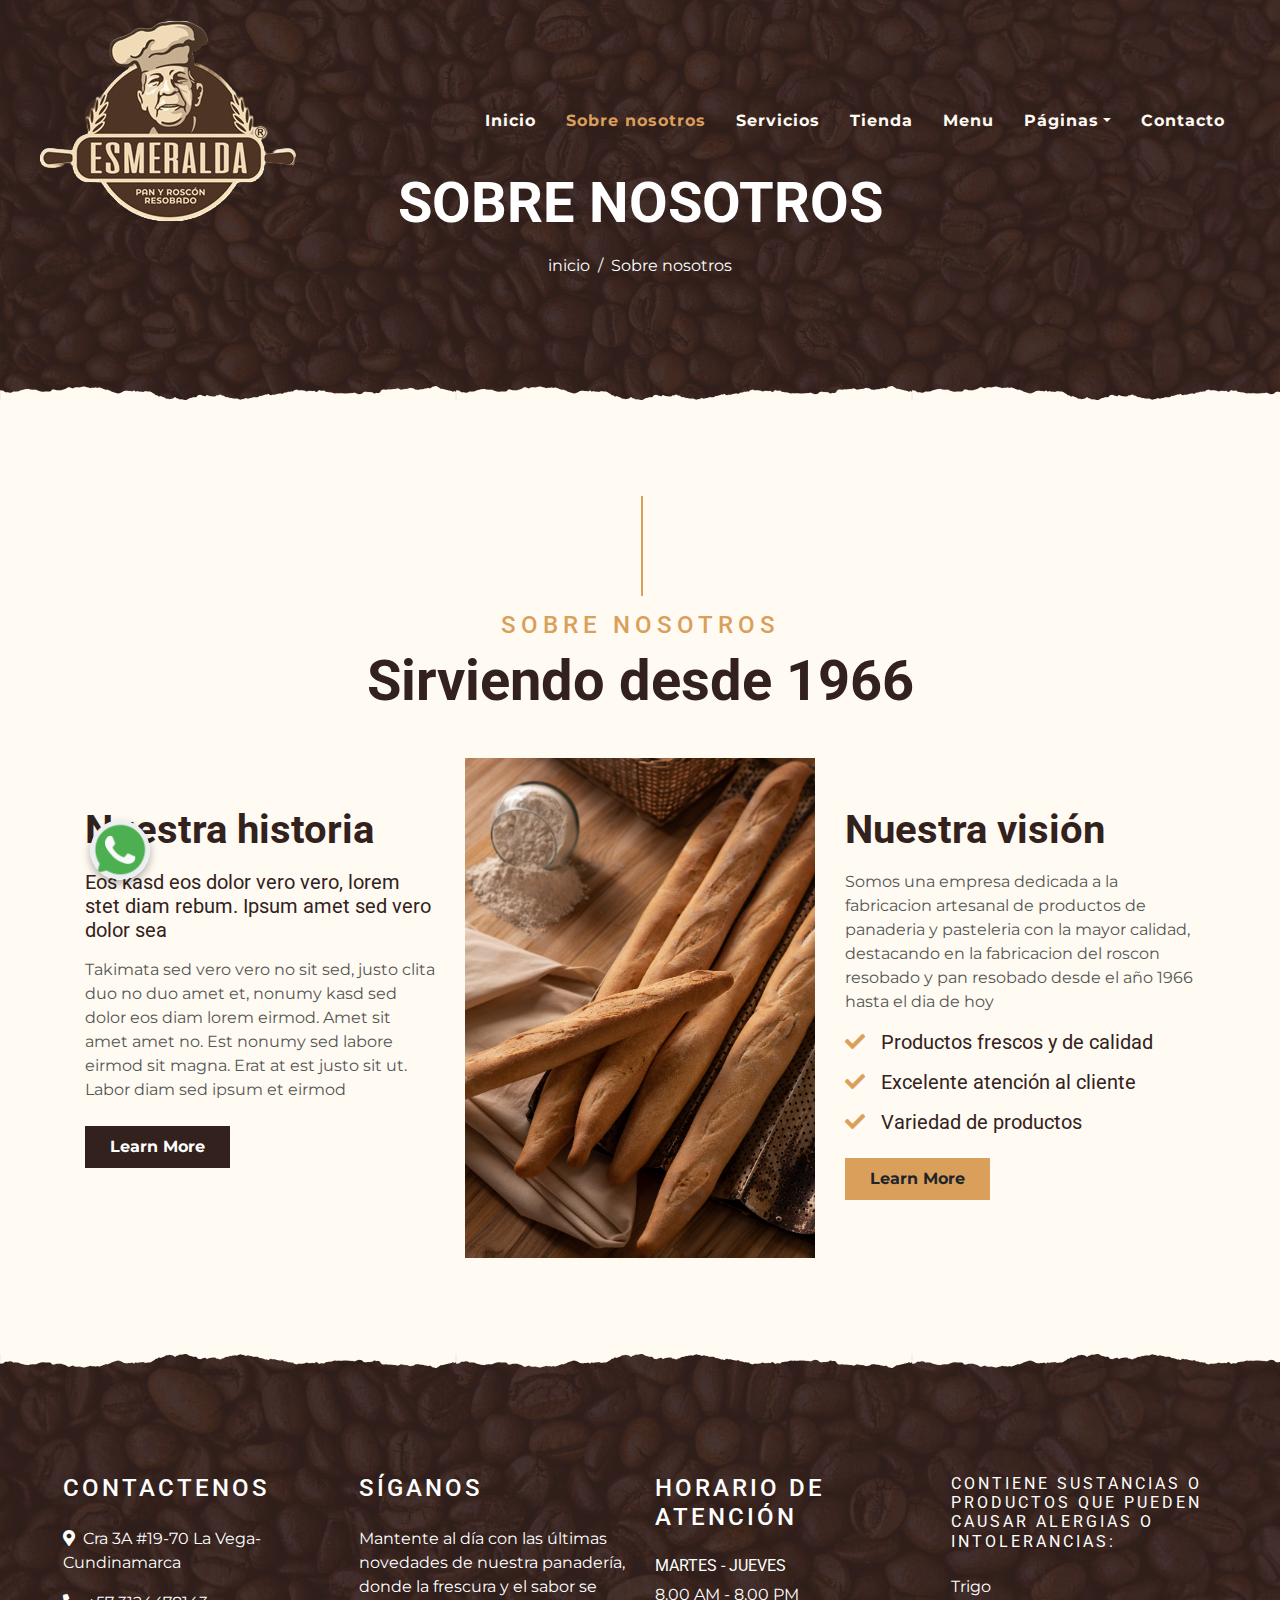
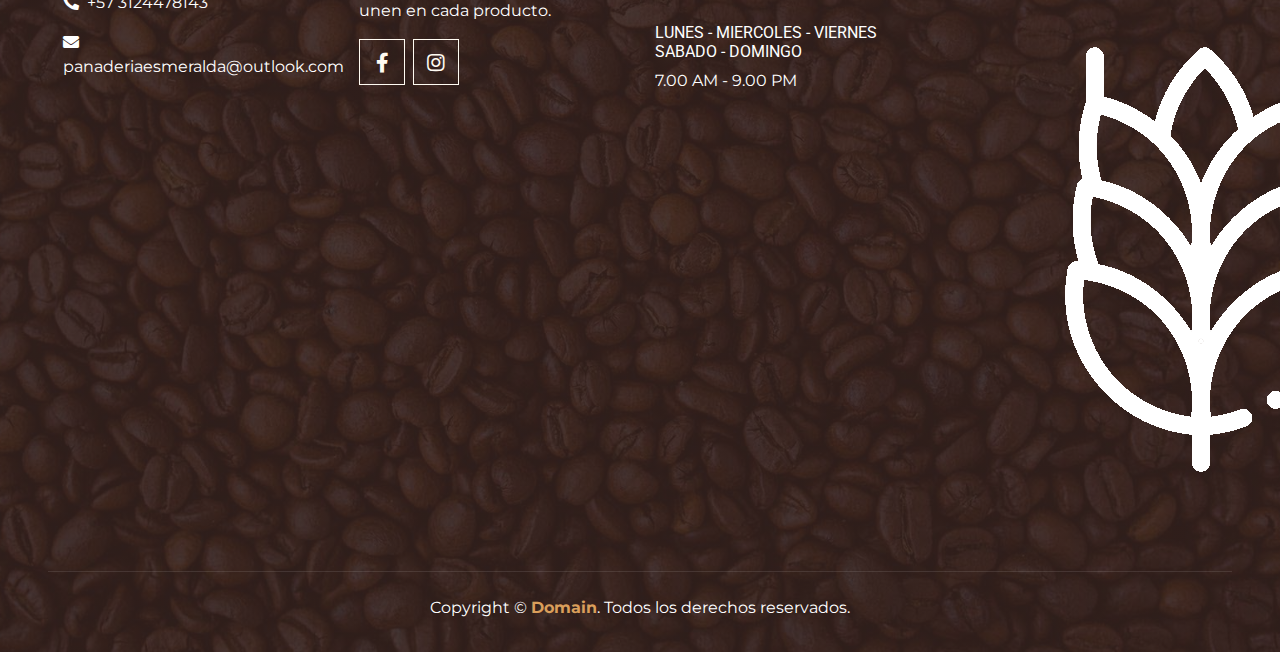
==== commit 8b1c62c6: "3.5" ====
--- a/about.html
+++ b/about.html
@@ -33,6 +33,11 @@
             <a href="index.html" class="navbar-brand px-lg-4 m-0">
                 <img src="img/logo pana.png" alt="">
             </a>
+                    <!-- Enlace a WhatsApp-->
+                    <a href="https://wa.me/573124478143?text=Hola,%20quiero%20hacer%20un%20pedido%20o%20obtener%20más%20información%20sobre%20su%20panadería%20y%20pastelería%20🥖🍰." class="whatsapp-link" target="_blank">
+                        <img src="img/whatsapp2.png" alt="WhatsApp">
+                    </a>     
+                    <!--Fin enlace a WhatsApp--> 
             <button type="button" class="navbar-toggler" data-toggle="collapse" data-target="#navbarCollapse">
                 <span class="navbar-toggler-icon"></span>
             </button>
